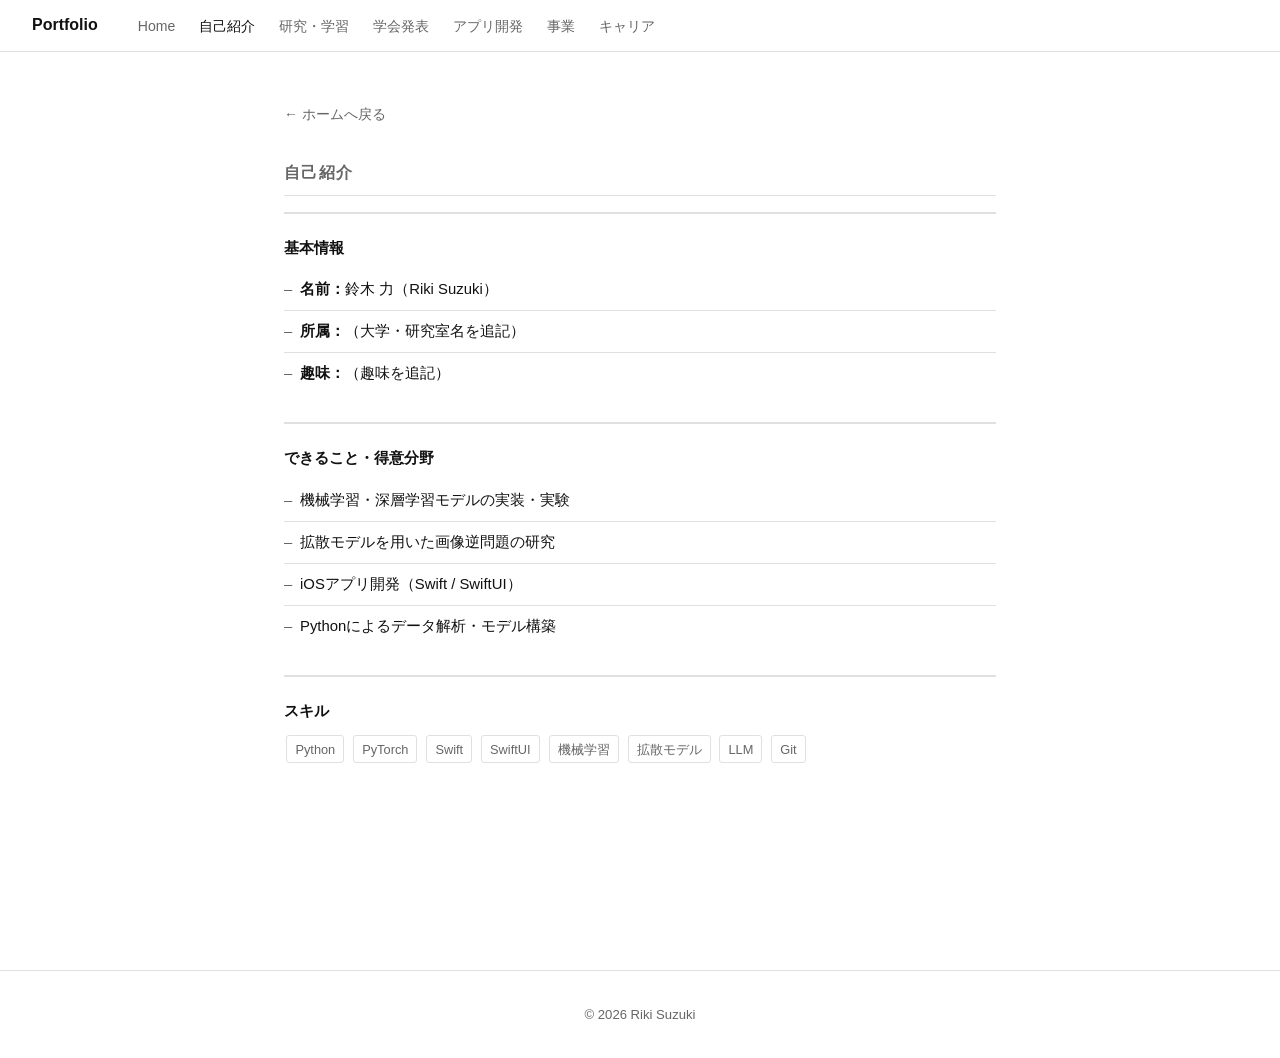
==== about.html @ 949dfe84 "syusei c" ====
<!DOCTYPE html>
<html lang="ja">
<head>
  <meta charset="UTF-8">
  <meta name="viewport" content="width=device-width, initial-scale=1.0">
  <title>自己紹介 | Portfolio</title>
  <link rel="stylesheet" href="style.css">
</head>
<body>
<nav>
  <span class="brand">Portfolio</span>
  <ul>
    <li><a href="index.html">Home</a></li>
    <li><a href="about.html" class="active">自己紹介</a></li>
    <li><a href="research.html">研究・学習</a></li>
    <li><a href="publications.html">学会発表</a></li>
    <li><a href="apps.html">アプリ開発</a></li>
    <li><a href="business.html">事業</a></li>
    <li><a href="career.html">キャリア</a></li>
  </ul>
</nav>

<main>
  <a class="back-link" href="index.html">← ホームへ戻る</a>

  <section>
    <h2>自己紹介</h2>

    <div class="box">
      <h3>基本情報</h3>
      <ul class="list">
        <li><strong>名前：</strong>鈴木 力（Riki Suzuki）</li>
        <li><strong>所属：</strong>（大学・研究室名を追記）</li>
        <li><strong>趣味：</strong>（趣味を追記）</li>
      </ul>
    </div>

    <div class="box">
      <h3>できること・得意分野</h3>
      <ul class="list">
        <li>機械学習・深層学習モデルの実装・実験</li>
        <li>拡散モデルを用いた画像逆問題の研究</li>
        <li>iOSアプリ開発（Swift / SwiftUI）</li>
        <li>Pythonによるデータ解析・モデル構築</li>
      </ul>
    </div>

    <div class="box">
      <h3>スキル</h3>
      <div>
        <span class="tag">Python</span>
        <span class="tag">PyTorch</span>
        <span class="tag">Swift</span>
        <span class="tag">SwiftUI</span>
        <span class="tag">機械学習</span>
        <span class="tag">拡散モデル</span>
        <span class="tag">LLM</span>
        <span class="tag">Git</span>
      </div>
    </div>
  </section>
</main>

<footer>© 2026 Riki Suzuki</footer>
</body>
</html>
---- style.css ----
:root {
  --bg: #ffffff;
  --surface: #f8f8f8;
  --border: #e0e0e0;
  --text: #111111;
  --muted: #666666;
  --accent: #333333;
  --radius: 4px;
}

* { box-sizing: border-box; margin: 0; padding: 0; }

body {
  background: var(--bg);
  color: var(--text);
  font-family: 'Helvetica Neue', Arial, 'Hiragino Sans', 'Yu Gothic', sans-serif;
  font-size: 15px;
  line-height: 1.8;
}

a { color: var(--text); text-decoration: underline; }
a:hover { color: var(--muted); }

nav {
  border-bottom: 1px solid var(--border);
  padding: 0 2rem;
  display: flex;
  align-items: center;
  gap: 2.5rem;
  height: 52px;
}
nav .brand {
  font-weight: 700;
  font-size: 1rem;
  text-decoration: none;
  color: var(--text);
}
nav ul {
  display: flex;
  gap: 1.5rem;
  list-style: none;
}
nav ul a {
  color: var(--muted);
  font-size: 0.88rem;
  text-decoration: none;
}
nav ul a:hover, nav ul a.active {
  color: var(--text);
}

main {
  max-width: 760px;
  margin: 0 auto;
  padding: 3rem 1.5rem 5rem;
}

.hero {
  padding: 3rem 0 2.5rem;
  border-bottom: 1px solid var(--border);
  margin-bottom: 2.5rem;
}
.hero h1 {
  font-size: 2rem;
  font-weight: 700;
  margin-bottom: 0.25rem;
}
.hero .subtitle {
  color: var(--muted);
  font-size: 0.95rem;
}

section {
  margin-bottom: 2.5rem;
}
section h2 {
  font-size: 1rem;
  font-weight: 700;
  text-transform: uppercase;
  letter-spacing: 0.08em;
  color: var(--muted);
  margin-bottom: 1rem;
  padding-bottom: 0.4rem;
  border-bottom: 1px solid var(--border);
}
section h3 {
  font-size: 0.95rem;
  font-weight: 600;
  margin: 1.25rem 0 0.5rem;
}

ul.list {
  list-style: none;
  padding: 0;
}
ul.list li {
  padding: 0.45rem 0;
  padding-left: 1rem;
  position: relative;
  border-bottom: 1px solid var(--border);
  font-size: 0.93rem;
}
ul.list li:last-child { border-bottom: none; }
ul.list li::before {
  content: '–';
  position: absolute;
  left: 0;
  color: var(--muted);
}

.nav-list {
  list-style: none;
  padding: 0;
}
.nav-list li {
  border-bottom: 1px solid var(--border);
}
.nav-list li:first-child {
  border-top: 1px solid var(--border);
}
.nav-list a {
  display: flex;
  justify-content: space-between;
  align-items: center;
  padding: 0.75rem 0;
  text-decoration: none;
  color: var(--text);
  font-size: 0.93rem;
}
.nav-list a:hover { color: var(--muted); }
.nav-list .desc {
  color: var(--muted);
  font-size: 0.85rem;
}

.box {
  border-top: 2px solid var(--border);
  padding: 1.25rem 0;
  margin-bottom: 0.5rem;
}
.box h3 { margin-top: 0; }

.profile-grid {
  display: grid;
  grid-template-columns: repeat(auto-fill, minmax(220px, 1fr));
  gap: 1.25rem;
  margin-top: 1.5rem;
}
.profile-grid h3 {
  margin-top: 0;
}

.prose p {
  margin-bottom: 1rem;
  font-size: 0.95rem;
  color: var(--text);
}
.prose p:last-child { margin-bottom: 0; }

.activity-list {
  margin-top: 1.5rem;
  border-top: 1px solid var(--border);
}
.activity-item {
  display: grid;
  grid-template-columns: 120px 1fr;
  gap: 1rem;
  padding: 1.25rem 0;
  border-bottom: 1px solid var(--border);
}
.activity-meta {
  font-size: 0.82rem;
  font-weight: 600;
  text-transform: uppercase;
  letter-spacing: 0.06em;
  color: var(--muted);
  padding-top: 0.1rem;
}
.activity-body p {
  font-size: 0.93rem;
  margin-bottom: 0.6rem;
}
.activity-body a {
  font-size: 0.88rem;
}
.sep {
  margin: 0 0.4rem;
  color: var(--border);
}

.page-links-section { margin-top: 3rem; }

@media (max-width: 500px) {
  .activity-item { grid-template-columns: 1fr; gap: 0.25rem; }
}

.back-link {
  display: inline-block;
  color: var(--muted);
  text-decoration: none;
  font-size: 0.88rem;
  margin-bottom: 2rem;
}
.back-link:hover { color: var(--text); }

.tag {
  display: inline-block;
  border: 1px solid var(--border);
  border-radius: 3px;
  padding: 0.1rem 0.5rem;
  font-size: 0.8rem;
  color: var(--muted);
  margin: 0.15rem;
}

.badge {
  display: inline-block;
  border: 1px solid var(--border);
  border-radius: 3px;
  padding: 0.1rem 0.5rem;
  font-size: 0.75rem;
  color: var(--muted);
  background: var(--surface);
}

footer {
  text-align: center;
  padding: 2rem;
  color: var(--muted);
  font-size: 0.82rem;
  border-top: 1px solid var(--border);
  margin-top: 4rem;
}

@media (max-width: 600px) {
  nav { gap: 1.5rem; padding: 0 1rem; }
  nav ul { gap: 1rem; }
  main { padding: 2rem 1rem 4rem; }
  .hero h1 { font-size: 1.5rem; }
}
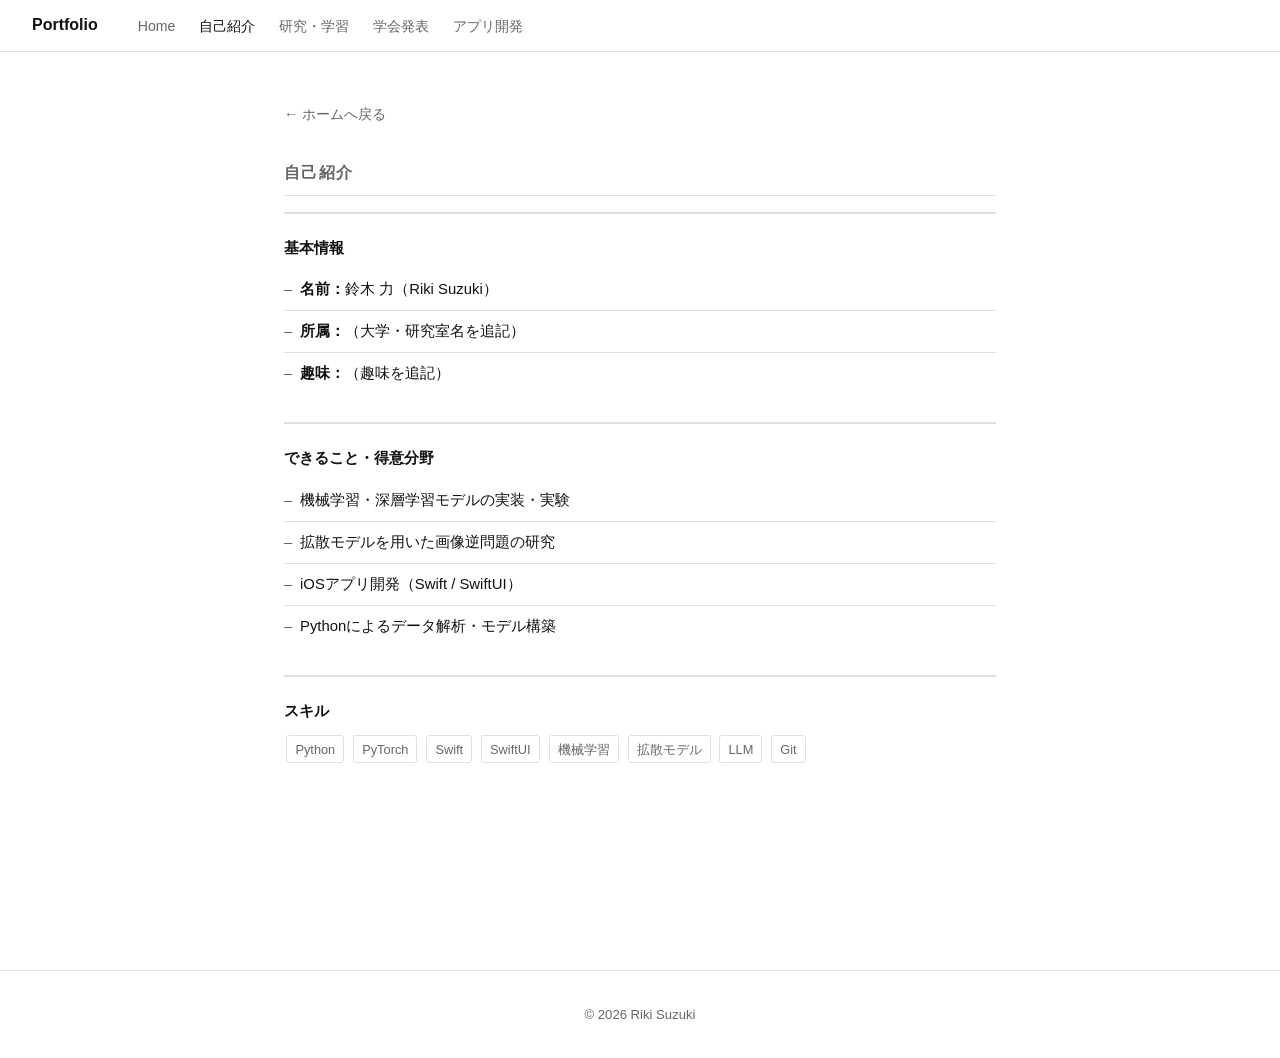
==== commit 9c4b4ba9: "事業・キャリアページとTOPのやってきたこと/Pages欄を非表示化、アプリ開発ページにAgent紹介とGitHubリンクを追加 Co-Authored-By: Claude Sonnet 5 <no" ====
--- a/about.html
+++ b/about.html
@@ -15,8 +15,8 @@
     <li><a href="research.html">研究・学習</a></li>
     <li><a href="publications.html">学会発表</a></li>
     <li><a href="apps.html">アプリ開発</a></li>
-    <li><a href="business.html">事業</a></li>
-    <li><a href="career.html">キャリア</a></li>
+    <!-- <li><a href="business.html">事業</a></li> -->
+    <!-- <li><a href="career.html">キャリア</a></li> -->
   </ul>
 </nav>
 
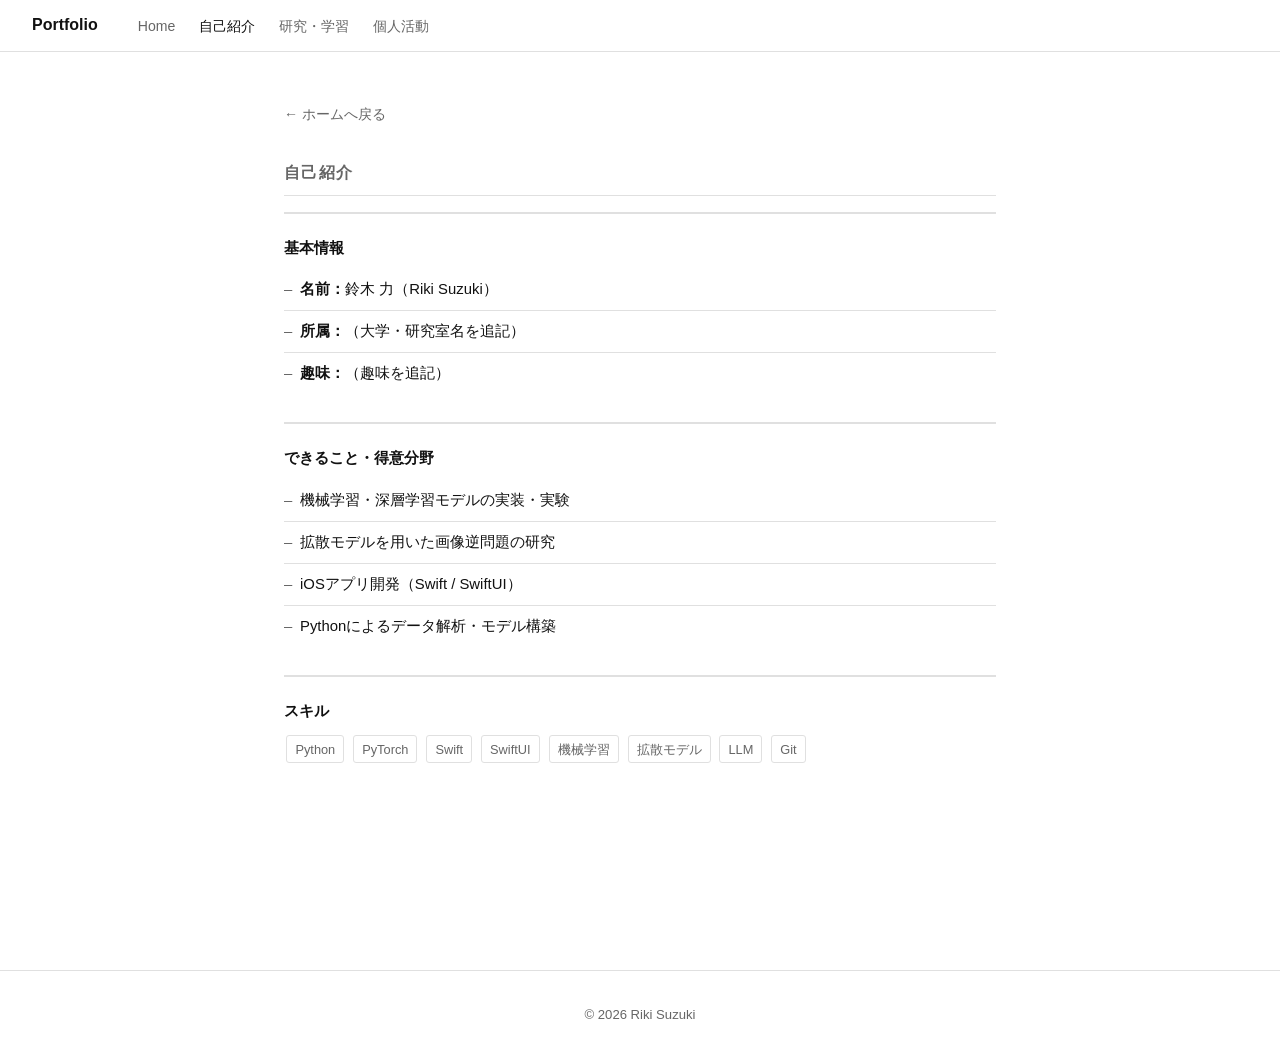
==== commit 324ce2fd: "Home自己紹介を更新、学会発表を研究・学習ページに統合、PnP→FBS表記・提案手法/貢献と課題を更新、アプリ開発を個人活動に改称しナノインフルエンサーPRシミュレーションを追加" ====
--- a/about.html
+++ b/about.html
@@ -13,8 +13,7 @@
     <li><a href="index.html">Home</a></li>
     <li><a href="about.html" class="active">自己紹介</a></li>
     <li><a href="research.html">研究・学習</a></li>
-    <li><a href="publications.html">学会発表</a></li>
-    <li><a href="apps.html">アプリ開発</a></li>
+    <li><a href="apps.html">個人活動</a></li>
     <!-- <li><a href="business.html">事業</a></li> -->
     <!-- <li><a href="career.html">キャリア</a></li> -->
   </ul>
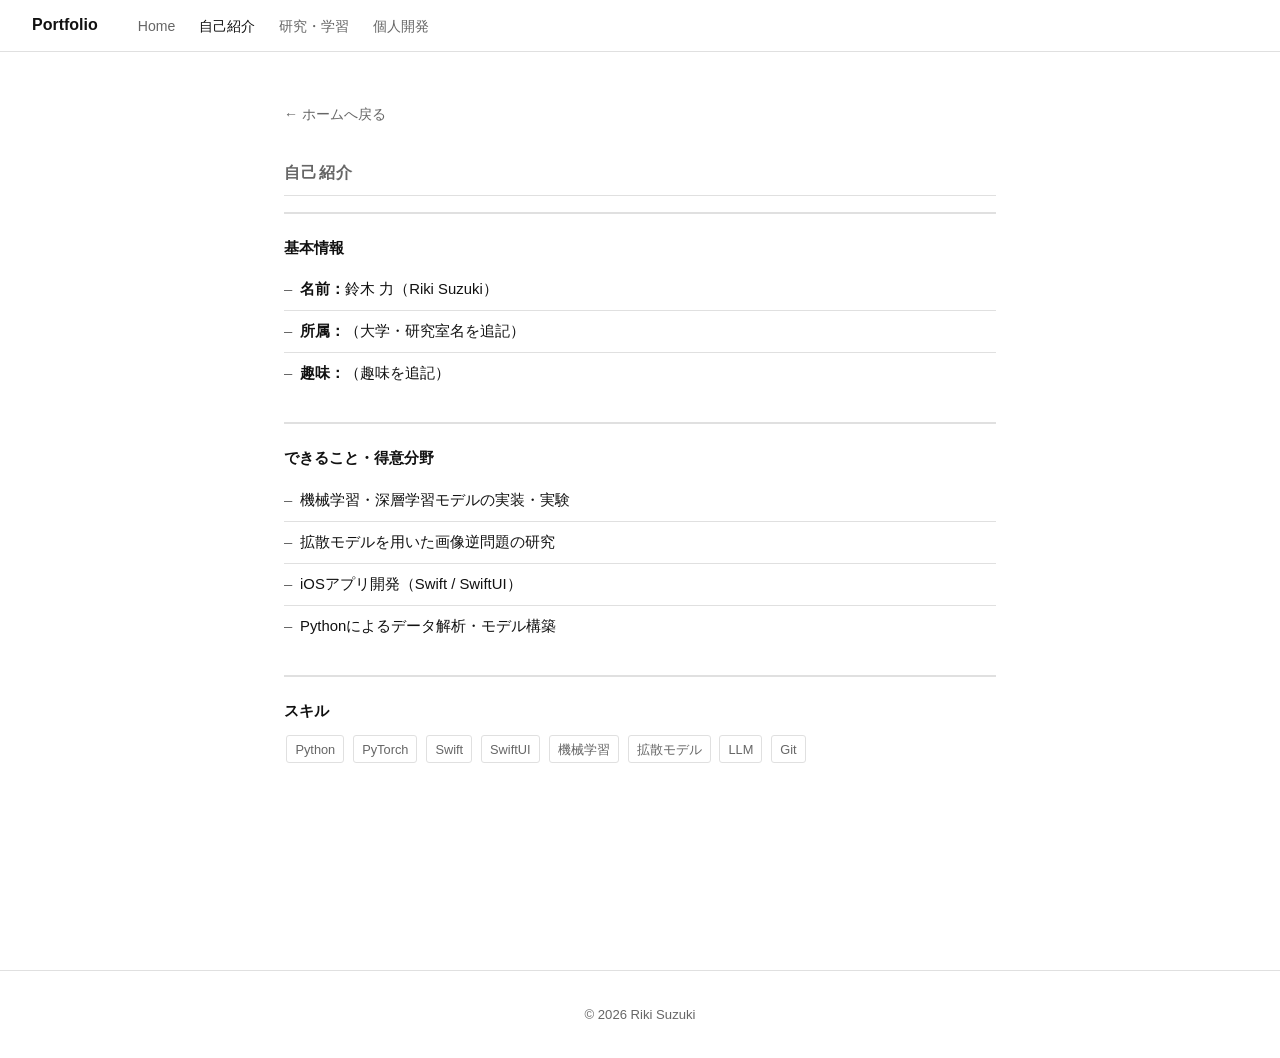
==== commit 9bd780bd: "「個人開発」に改称しナノインフルエンサーPRシミュレーションを先頭化・図解を追加、提案手法をMoL-Grad表記に、学会発表をICASSP執筆中に更新" ====
--- a/about.html
+++ b/about.html
@@ -13,7 +13,7 @@
     <li><a href="index.html">Home</a></li>
     <li><a href="about.html" class="active">自己紹介</a></li>
     <li><a href="research.html">研究・学習</a></li>
-    <li><a href="apps.html">個人活動</a></li>
+    <li><a href="apps.html">個人開発</a></li>
     <!-- <li><a href="business.html">事業</a></li> -->
     <!-- <li><a href="career.html">キャリア</a></li> -->
   </ul>
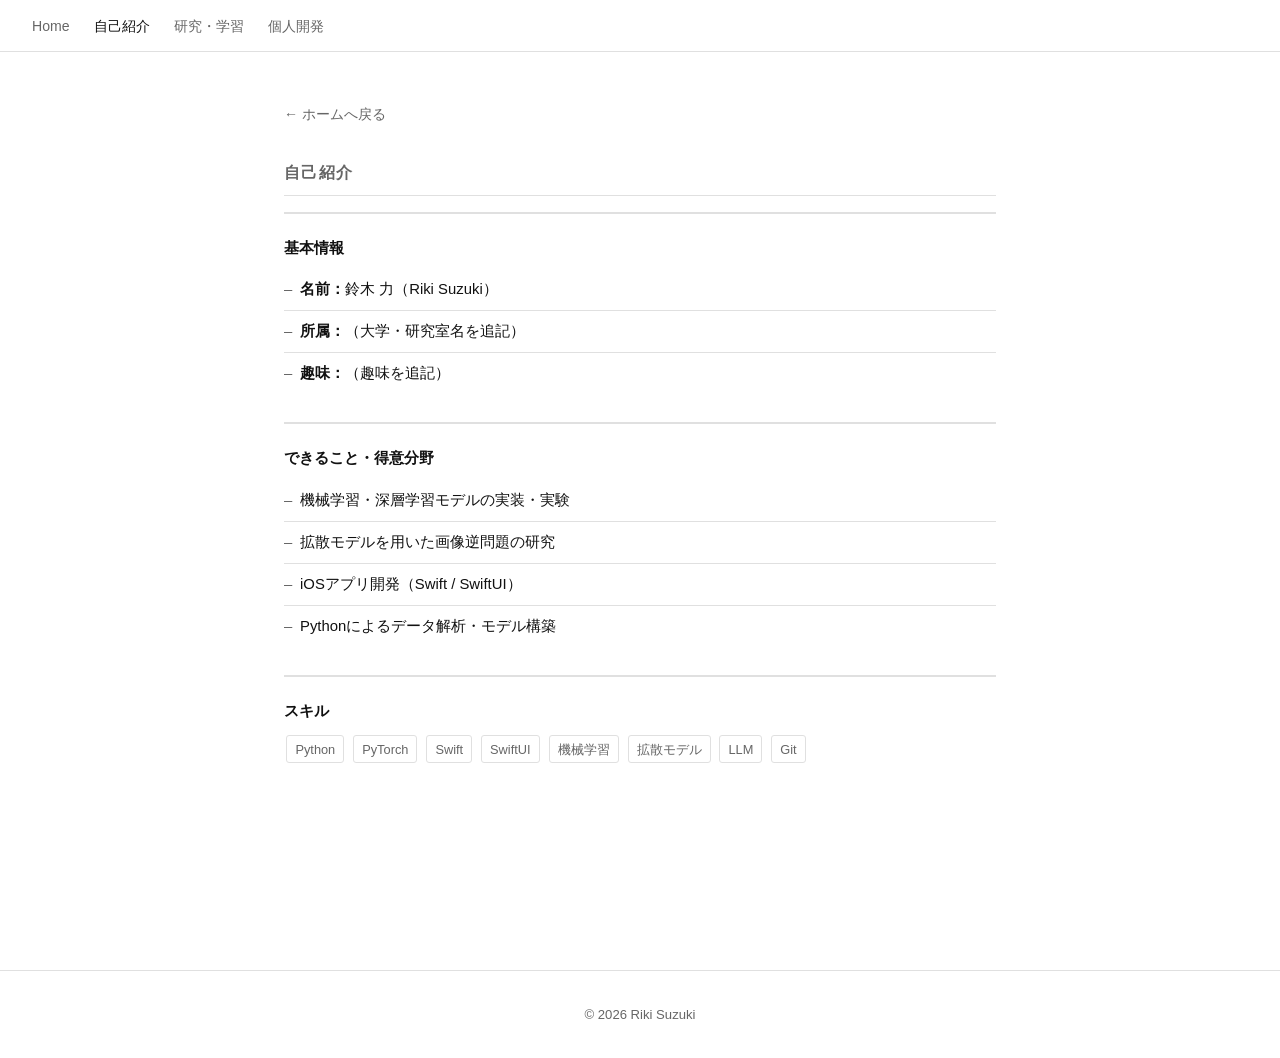
==== commit a26dc175: "ナビの「Riki Suzuki」ブランド表記を削除、Homeのリンクに Zenn を追加" ====
--- a/about.html
+++ b/about.html
@@ -8,7 +8,6 @@
 </head>
 <body>
 <nav>
-  <span class="brand">Portfolio</span>
   <ul>
     <li><a href="index.html">Home</a></li>
     <li><a href="about.html" class="active">自己紹介</a></li>
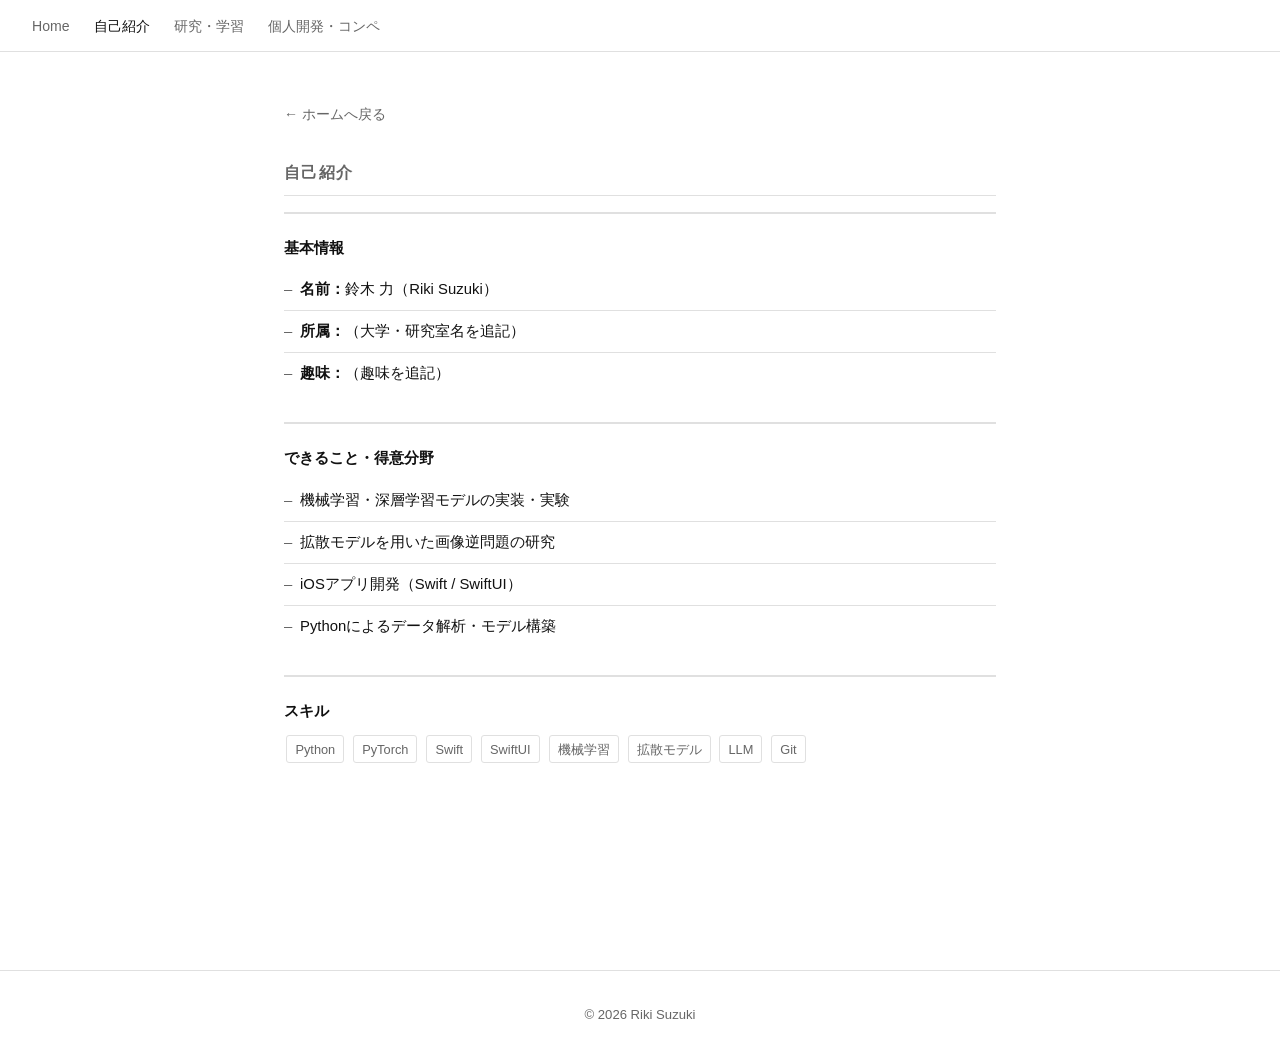
==== commit 851245e6: "「個人開発」を「個人開発・コンペ」に改称し、Kaggleコンペ実績とCSIRO Image2Biomassの手法解説を末尾に追加" ====
--- a/about.html
+++ b/about.html
@@ -12,7 +12,7 @@
     <li><a href="index.html">Home</a></li>
     <li><a href="about.html" class="active">自己紹介</a></li>
     <li><a href="research.html">研究・学習</a></li>
-    <li><a href="apps.html">個人開発</a></li>
+    <li><a href="apps.html">個人開発・コンペ</a></li>
     <!-- <li><a href="business.html">事業</a></li> -->
     <!-- <li><a href="career.html">キャリア</a></li> -->
   </ul>
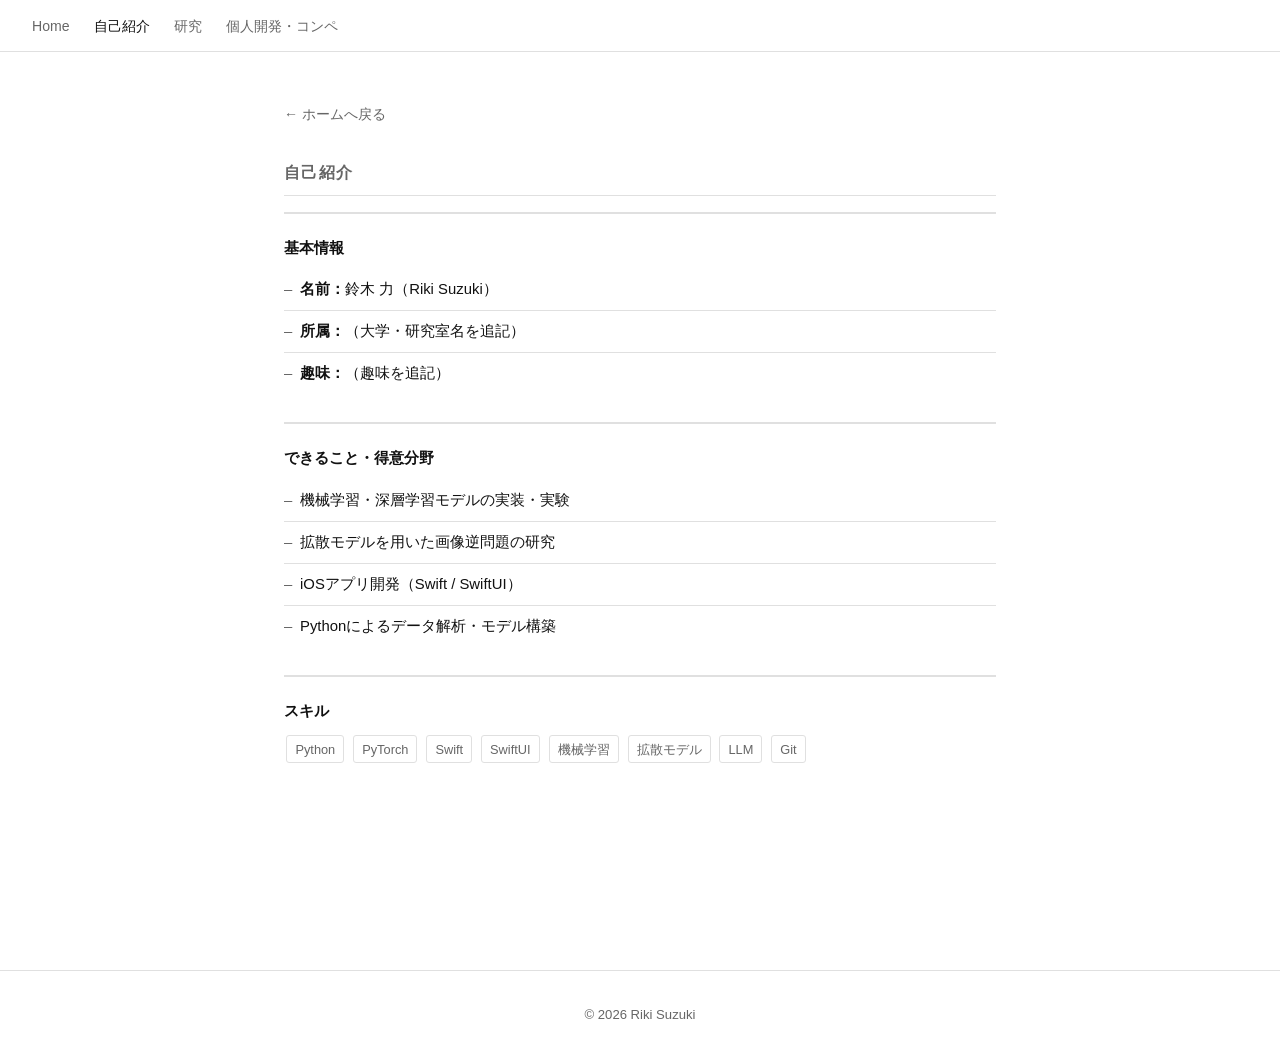
==== commit baae8654: "研究ページを概要だけに、個人開発・コンペを簡潔に（tennis-3d-pose を追加、Snobreath・技術の詳細・他のコンペは非表示） Co-Authored-By: Claude Opus 5" ====
--- a/about.html
+++ b/about.html
@@ -11,7 +11,7 @@
   <ul>
     <li><a href="index.html">Home</a></li>
     <li><a href="about.html" class="active">自己紹介</a></li>
-    <li><a href="research.html">研究・学習</a></li>
+    <li><a href="research.html">研究</a></li>
     <li><a href="apps.html">個人開発・コンペ</a></li>
     <!-- <li><a href="business.html">事業</a></li> -->
     <!-- <li><a href="career.html">キャリア</a></li> -->
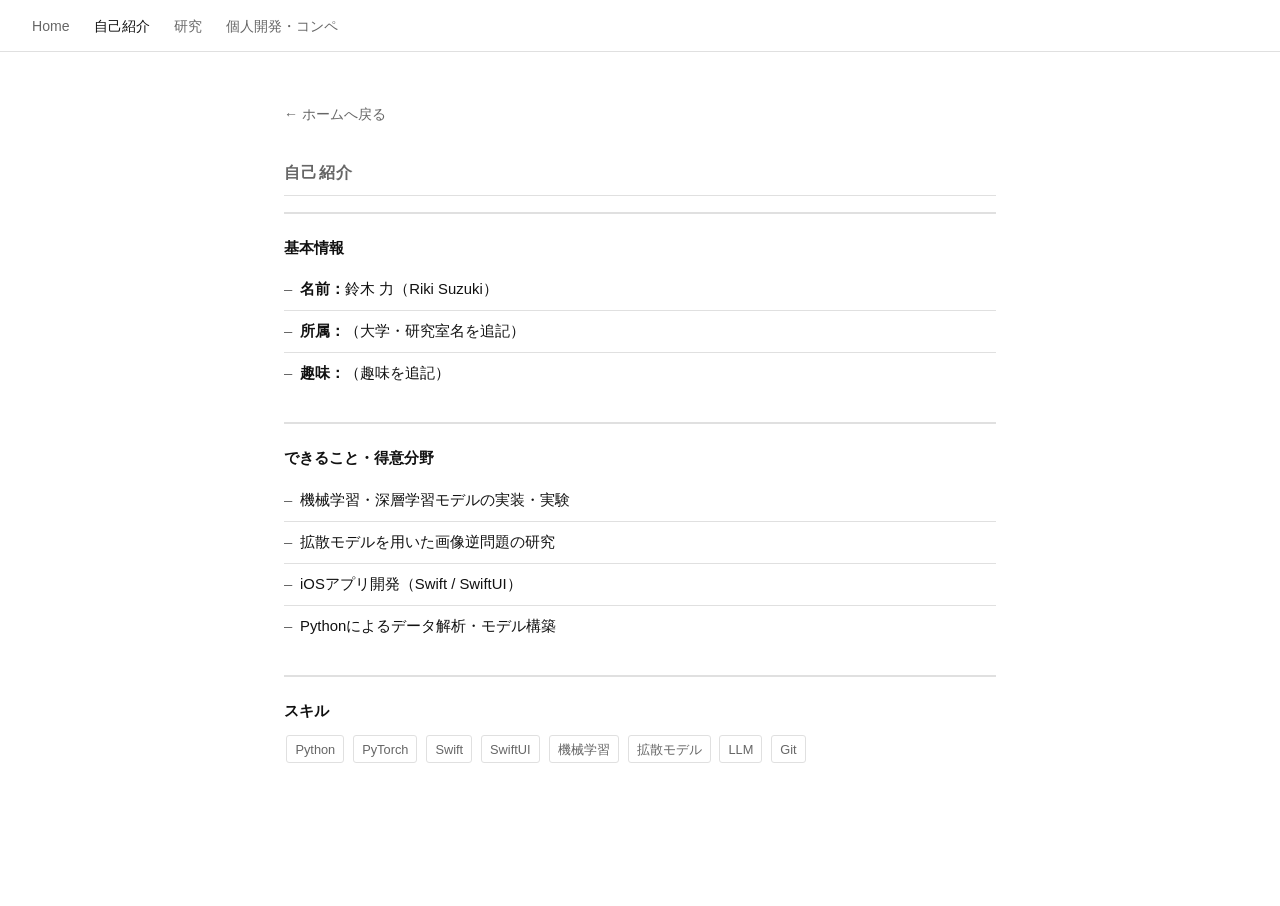
==== commit 15f15bce: "フッターの著作権表示を非表示 Co-Authored-By: Claude Opus 5.5 <noreply@anthropic.com>" ====
--- a/about.html
+++ b/about.html
@@ -59,6 +59,6 @@
   </section>
 </main>
 
-<footer>© 2026 Riki Suzuki</footer>
+<!-- <footer>© 2026 Riki Suzuki</footer> -->
 </body>
 </html>
